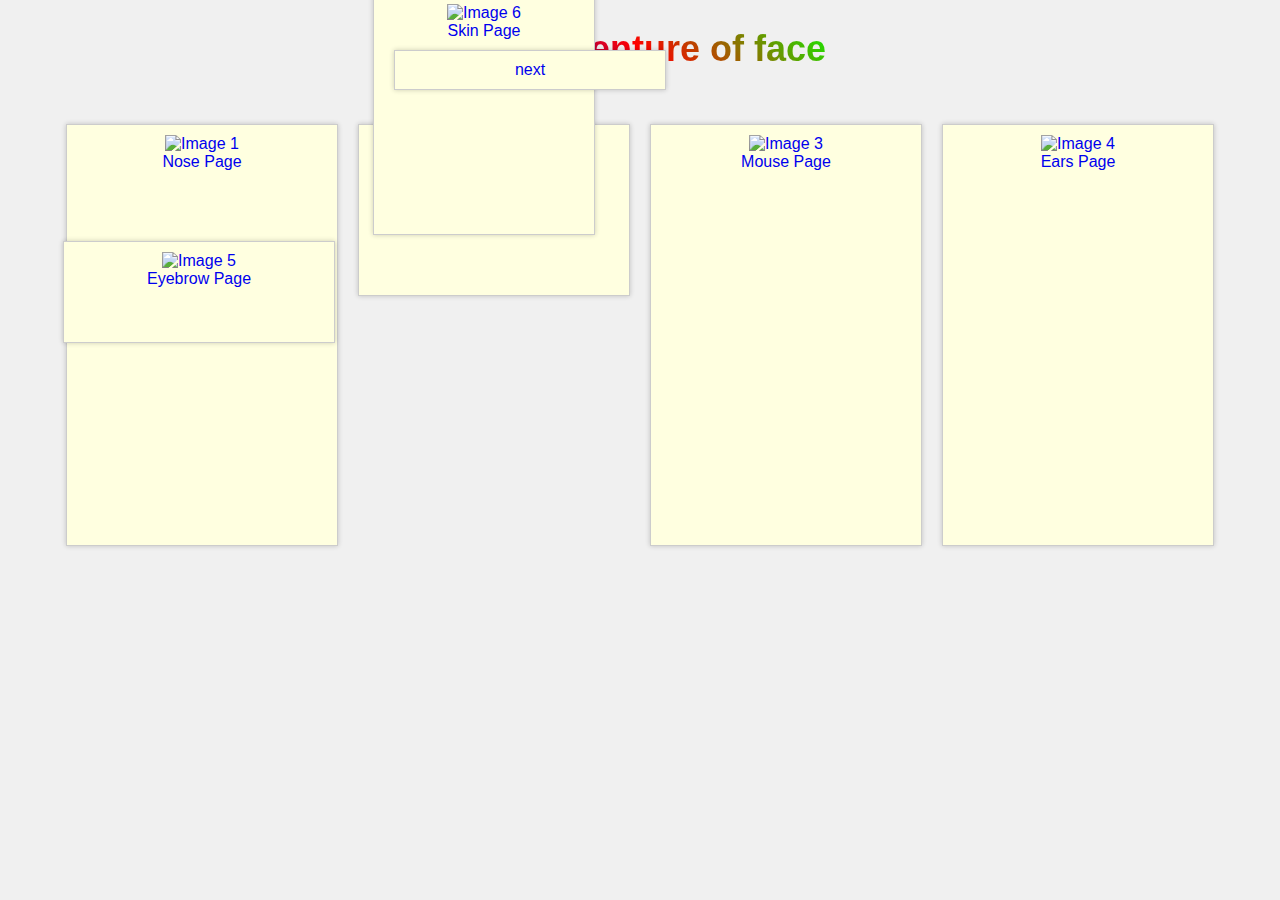
==== index.html @ 877d60f1 "11" ====
<html lang="en">
<head>
  <title>Hovering</title>
  <link rel="stylesheet" type="text/css" href="style.css">
    <meta charset="UTF-8">
    <meta name="viewport" content="width=device-width, initial-scale=1.0">
    <title>The adventure of face</title>
</head>
<body>
  
    <h1>The adventure of face</h1>
    <div class="container">
        <div class="box">
            <a href="entries/entry1/final/index.html">
                <img src="https://s2.loli.net/2023/10/25/oVkzdJBUjHcA2x4.png" alt="Image 1">
                <p>Nose Page</p>
            </a>
        </div>
        <div class="box box2">
            <a href="entries/entry2/final/index.html">
                <img src="https://s2.loli.net/2023/10/25/ljY8dgqZ5bhN3if.png" alt="Image 2">
                <p>Eyes Page</p>
            </a>
        </div>
        <div class="box">
            <a href="entries/entry3/final/index.html">
                <img src="https://s2.loli.net/2023/10/25/omBrcw1x47KHuby.png" alt="Image 3">
                <p>Mouse Page</p>
            </a>
        </div>
        <div class="box-container">
        <div class="box box4"> 
        <a href="entries/entry4/final/index.html">
            <img src="https://s2.loli.net/2023/10/25/ld6icQLopt19swa.png" alt="Image 4">
            <p>Ears Page</p>
        
        
</a>
<div class="box box5"> 
            
           
<a href="entries/entry5/index.html">
                <img src="https://s2.loli.net/2023/10/25/flWTJkHCcujnABa.jpg" alt="Image 5">
                <p>Eyebrow Page</p>
            </a>
        </div>
        
       
<div class="box box6"> 
            <a href="entries/entry6/final/index.html">
                <img src="https://s2.loli.net/2023/10/25/LxDaev37O8cbFUo.jpg" alt="Image 6">
                <p>Skin Page</p>
            </a>

<div class="box box7"> 
            <a href="entries/entry8/index.html">
                <p>next</p>
            </a>
        

</div>
    </div>

</body>
</html>
---- style.css ----
body {
    font-family: Arial, sans-serif;
    background-color: #f0f0f0;
    margin: 8px;
    padding: 0;
}

h1{
       text-align: center;
            padding: 20px;
            color: transparent;
            background: linear-gradient(45deg, #ff0000, #00ff00, #0000ff, #ff0000, #00ff00, #0000ff,#051905); 
            background-clip: text;
            -webkit-background-clip: text;
            font-size: 36px;
            animation: glow 1s infinite alternate;
}
 @keyframes glow {
            0% {
                background-size: 200% 200%; /* 渐变背景初始大小为0% */
            }
            100% {
                background-size: 300% 300%; /* 渐变背景变为100% */
            }
        }
.container {
    display: flex;
    flex-wrap: wrap;
justify-content: center;
}
.box-container {
    display: flex;
    flex-direction: column;
}

.box {
    width: 250px;
    padding: 10px;
    margin: 10px;
    border: 1px solid #ccc;
    text-align: center;
    transition: transform 0.2s;
    background-color: lightyellow;
    box-shadow: 0px 0px 5px rgba(0, 0, 0, 0.2);
}

.box:hover {
    transform: scale(1.05);
}

.box.box2 {
    width: 250px; 
    height: 150px; 
}
.box img {
    max-width: 100%;
    height: auto;
}

.box a {
    text-decoration: none;
}

p {
    margin: 0;
}
.box.box4 {
    width: 250px; 
    height: 400px; 
    background-color: lightyellow; 
    border: 1px solid #ccc; 
    text-align: center; 
}

.box.box4 img {
    max-width: 100%;
    height: auto;
}

.box.box4 p {
    margin: 0;
}

.box.box5 {
    width: 250px; 
    height: 80px; 
    background-color: lightyellow; 
    border: 1px solid #ccc; 
    text-align: center; 
    position: relative;
    top:60px;
    left: -900px;

}

.box.box6 {
    
   
    width: 200px; 
    height: 220px; 
    background-color: lightyellow; 
    border: 1px solid #ccc; 
    position: relative;

    top:-300px;
    left: -590px;
text-align: center; 

}
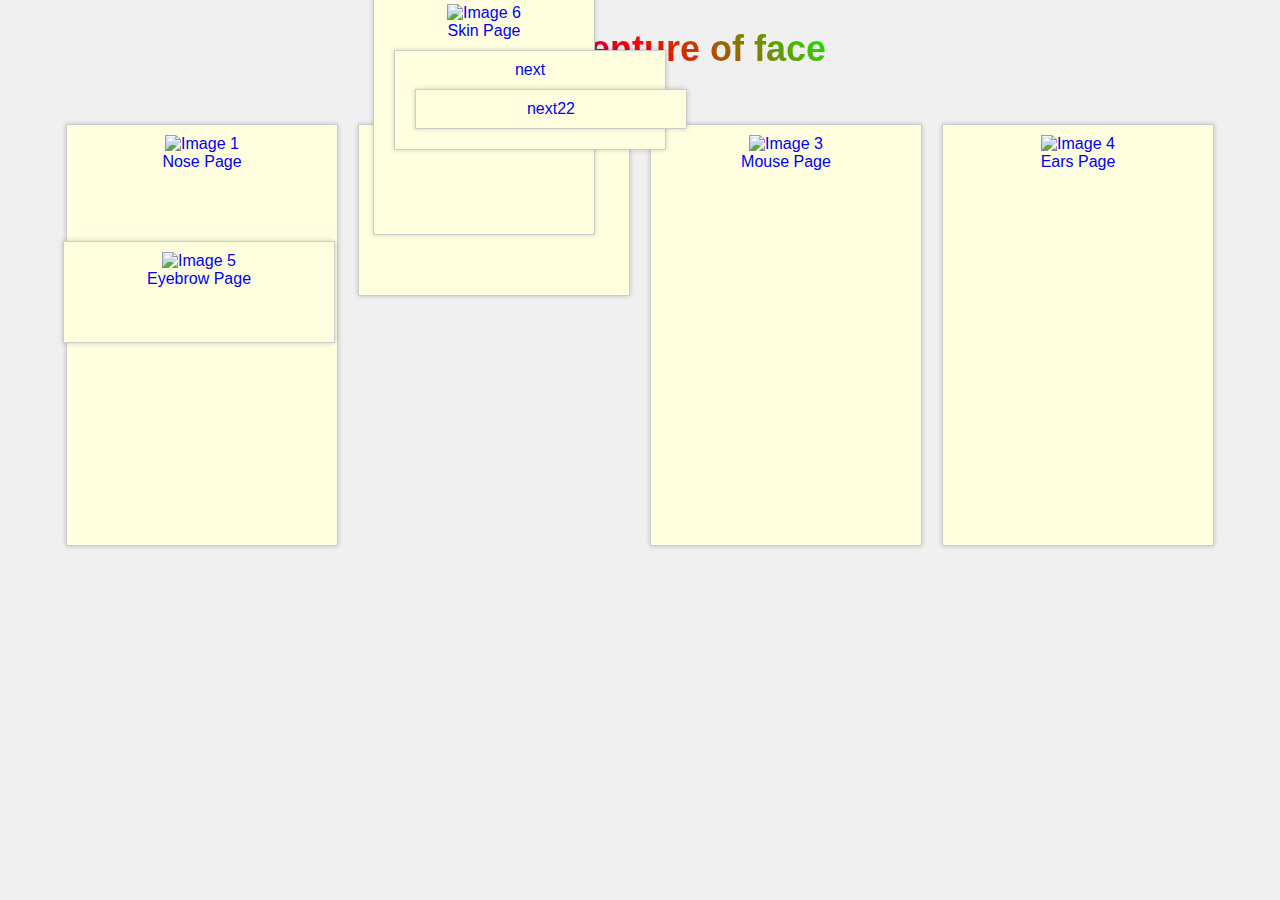
==== commit 732ed9b2: "1" ====
--- a/index.html
+++ b/index.html
@@ -53,10 +53,13 @@
             </a>
 
 <div class="box box7"> 
-            <a href="entries/entry8/index.html">
+            <a href="entries/entry7/index.html">
                 <p>next</p>
             </a>
-        
+        <div class="box box8"> 
+            <a href="entries/entry8/index.html">
+                <p>next22</p>
+            </a>
 
 </div>
     </div>
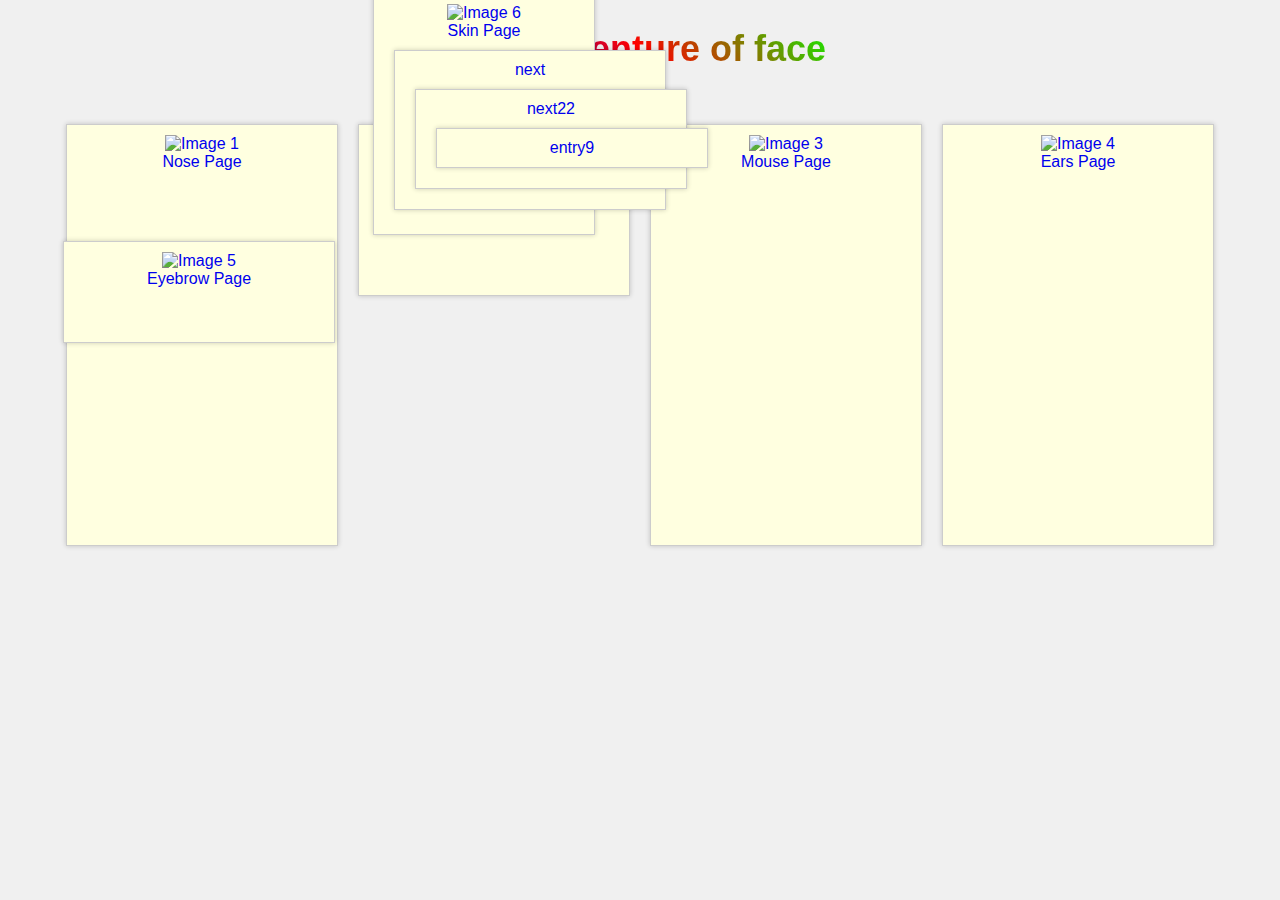
==== commit f431497b: "1" ====
--- a/index.html
+++ b/index.html
@@ -60,6 +60,10 @@
             <a href="entries/entry8/index.html">
                 <p>next22</p>
             </a>
+             <div class="box box9"> 
+            <a href="entries/entry9/index.html">
+                <p>entry9</p>
+            </a>
 
 </div>
     </div>
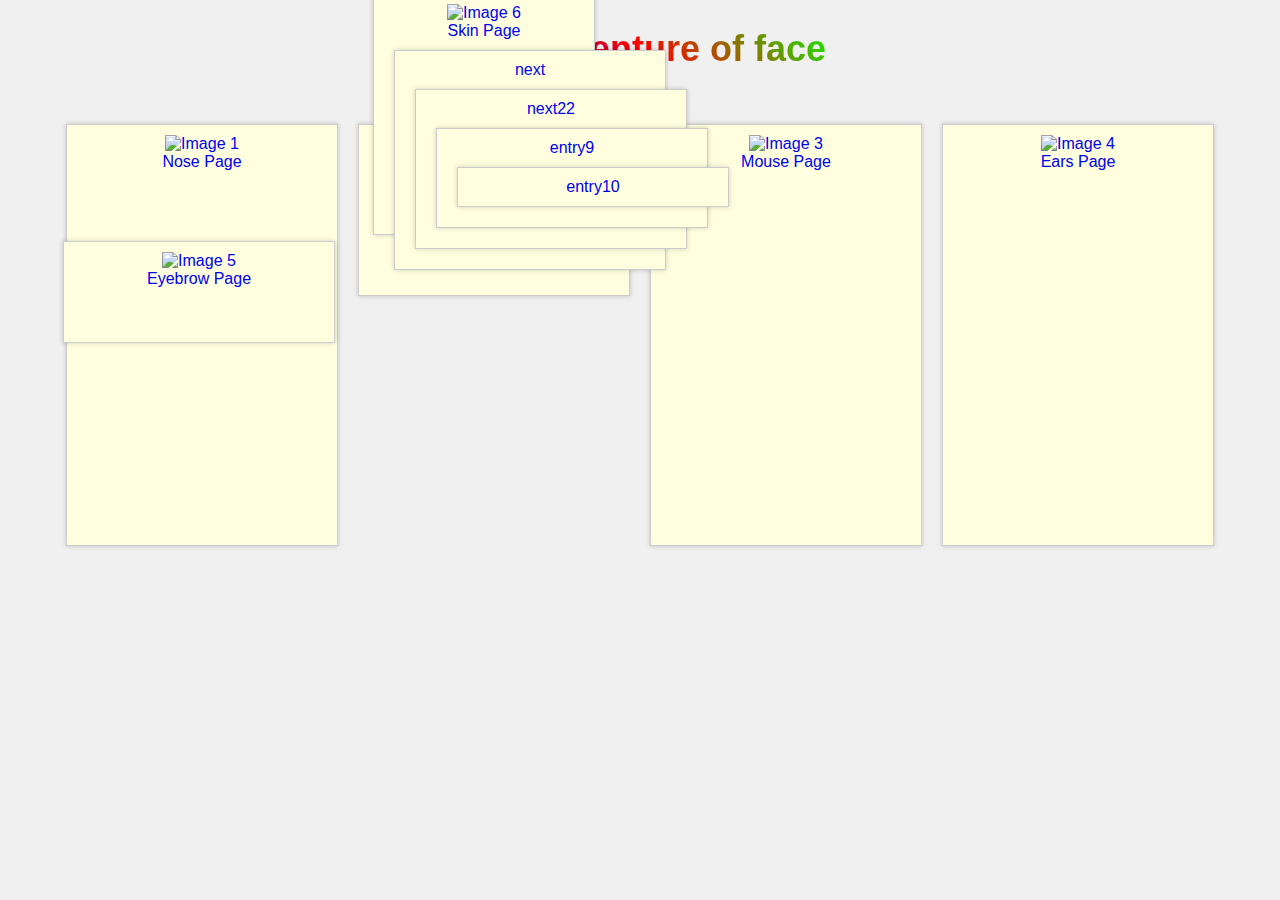
==== commit 952cdebd: "1" ====
--- a/index.html
+++ b/index.html
@@ -64,6 +64,11 @@
             <a href="entries/entry9/index.html">
                 <p>entry9</p>
             </a>
+            <div class="box box10"> 
+            <a href="entries/entry10/index.html">
+                <p>entry10</p>
+            </a>
+
 
 </div>
     </div>
--- a/style.css
+++ b/style.css
@@ -17,10 +17,10 @@
 }
  @keyframes glow {
             0% {
-                background-size: 200% 200%; /* 渐变背景初始大小为0% */
+                background-size: 200% 200%; 
             }
             100% {
-                background-size: 300% 300%; /* 渐变背景变为100% */
+                background-size: 300% 300%; 
             }
         }
 .container {
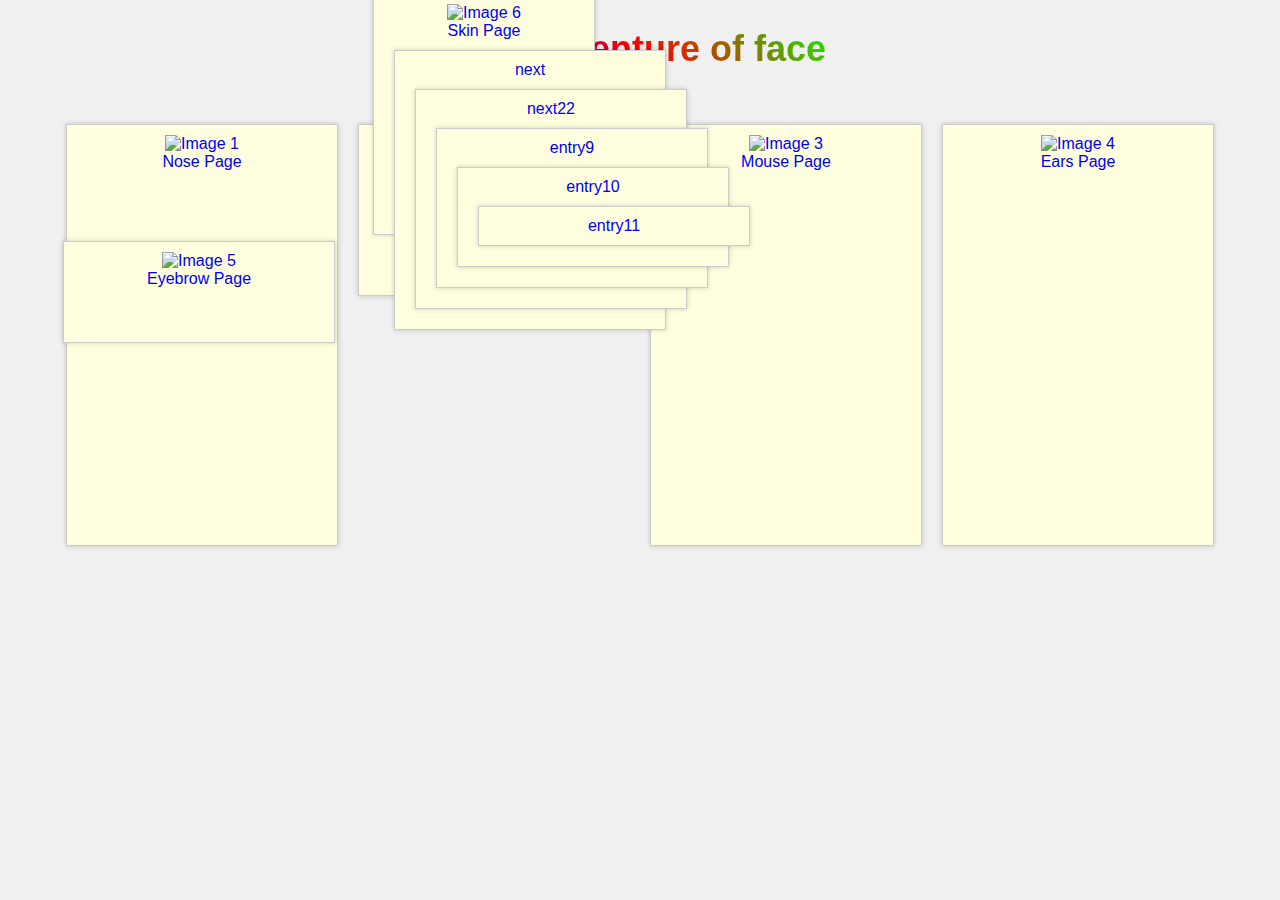
==== commit 52298b8c: "1" ====
--- a/index.html
+++ b/index.html
@@ -68,6 +68,10 @@
             <a href="entries/entry10/index.html">
                 <p>entry10</p>
             </a>
+            <div class="box box11"> 
+            <a href="entries/entry11/index.html">
+                <p>entry11</p>
+            </a>
 
 
 </div>
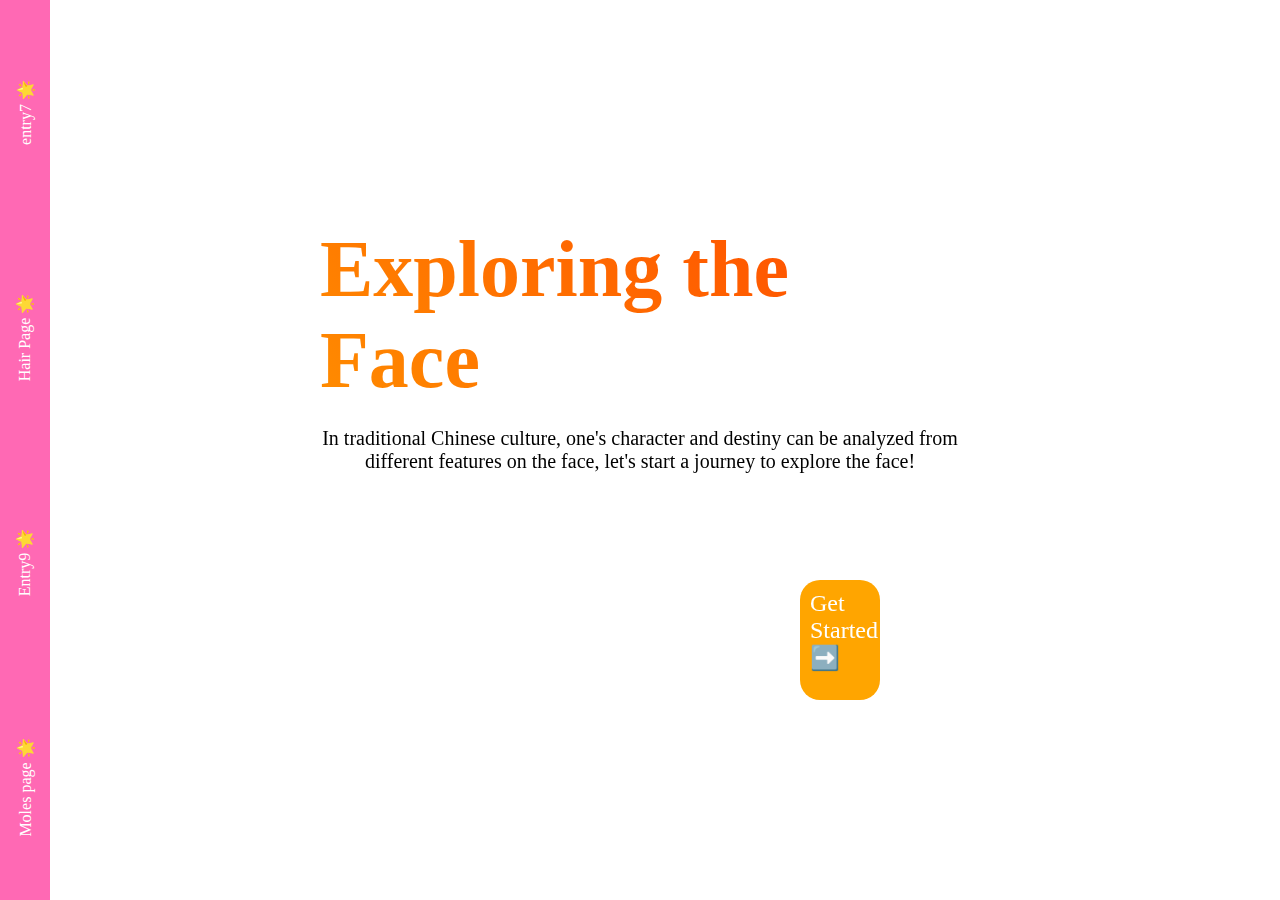
==== commit ffc3e5f2: "1" ====
--- a/index.html
+++ b/index.html
@@ -1,81 +1,60 @@
-<html lang="en">
-<head>
-  <title>Hovering</title>
-  <link rel="stylesheet" type="text/css" href="style.css">
-    <meta charset="UTF-8">
-    <meta name="viewport" content="width=device-width, initial-scale=1.0">
-    <title>The adventure of face</title>
-</head>
-<body>
-  
-    <h1>The adventure of face</h1>
-    <div class="container">
-        <div class="box">
-            <a href="entries/entry1/final/index.html">
-                <img src="https://s2.loli.net/2023/10/25/oVkzdJBUjHcA2x4.png" alt="Image 1">
-                <p>Nose Page</p>
-            </a>
-        </div>
-        <div class="box box2">
-            <a href="entries/entry2/final/index.html">
-                <img src="https://s2.loli.net/2023/10/25/ljY8dgqZ5bhN3if.png" alt="Image 2">
-                <p>Eyes Page</p>
-            </a>
-        </div>
-        <div class="box">
-            <a href="entries/entry3/final/index.html">
-                <img src="https://s2.loli.net/2023/10/25/omBrcw1x47KHuby.png" alt="Image 3">
-                <p>Mouse Page</p>
-            </a>
-        </div>
-        <div class="box-container">
-        <div class="box box4"> 
-        <a href="entries/entry4/final/index.html">
-            <img src="https://s2.loli.net/2023/10/25/ld6icQLopt19swa.png" alt="Image 4">
-            <p>Ears Page</p>
-        
-        
-</a>
-<div class="box box5"> 
-            
-           
-<a href="entries/entry5/index.html">
-                <img src="https://s2.loli.net/2023/10/25/flWTJkHCcujnABa.jpg" alt="Image 5">
-                <p>Eyebrow Page</p>
-            </a>
-        </div>
-        
-       
-<div class="box box6"> 
-            <a href="entries/entry6/final/index.html">
-                <img src="https://s2.loli.net/2023/10/25/LxDaev37O8cbFUo.jpg" alt="Image 6">
-                <p>Skin Page</p>
-            </a>
-
-<div class="box box7"> 
-            <a href="entries/entry7/index.html">
-                <p>next</p>
-            </a>
-        <div class="box box8"> 
-            <a href="entries/entry8/index.html">
-                <p>next22</p>
-            </a>
-             <div class="box box9"> 
-            <a href="entries/entry9/index.html">
-                <p>entry9</p>
-            </a>
-            <div class="box box10"> 
-            <a href="entries/entry10/index.html">
-                <p>entry10</p>
-            </a>
-            <div class="box box11"> 
-            <a href="entries/entry11/index.html">
-                <p>entry11</p>
-            </a>
-
-
-</div>
+<DOCTYPE html>
+    <html lang="en">
+    <head>
+      <meta charset="utf-8">
+      <meta name="viewport" content="width=device-width, initial-scale=1, shrink-to-fit=no">
+      <link rel="stylesheet" type="text/css" href="style.css">
+      <link rel="stylesheet" href="https://fonts.googleapis.com/css2?family=Roboto:wght@400;700&display=swap">
+      <title>JavaScript Demo</title>
+    </head>
+    <body>
+       <div id="headerText">
+        <span class="shiningText">Exploring the Face</span>
     </div>
 
-</body>
-</html>+    <div id="centeredText">
+        In traditional Chinese culture, one's character and destiny can be analyzed from different features on the face, let's start a journey to explore the face!
+</div>
+
+   
+     <div id="getStartedContainer">
+        <a id="getStartedLink" href="https://334234.github.io/entries/entry1/final/nose%202.html" target="_blank">
+            <div id="getStartedIcon">
+                Get Started ➡️
+            </div>
+        </a>
+    </div>
+    <div id="verticalBar">
+  <a href="https://334234.github.io/entries/entry7/index.html" class="verticalLink">entry7  🌟</a>
+  <a href="https://334234.github.io/entries/entry8/index.html" class="verticalLink">Hair Page 🌟</a>
+  <a href="https://334234.github.io/entries/entry9/index.html" class="verticalLink">Entry9 🌟</a>
+   <a href="https://334234.github.io/entries/entry10/index.html" class="verticalLink">Moles page 🌟</a>
+    
+     
+</div>
+
+     <div id="topCenterImageContainer">
+        <img src="https://s2.loli.net/2023/10/25/flWTJkHCcujnABa.jpg" alt="Top Center Image">
+    </div>
+      <div id="topRightImageContainer">
+        <img src="https://s2.loli.net/2023/10/25/LxDaev37O8cbFUo.jpg" alt="Top Right Image">
+    </div>
+     
+    <div id="topLeftImageContainer">
+        <img src="https://s2.loli.net/2023/10/25/ld6icQLopt19swa.png" alt="Top Left Image">
+    </div>
+    <div id="floatingImageContainer">
+        <img src="https://s2.loli.net/2023/10/25/oVkzdJBUjHcA2x4.png" alt="Floating Image">
+    </div>
+     <div id="bottomLeftImageContainer">
+        <img src="https://s2.loli.net/2023/10/25/ljY8dgqZ5bhN3if.png" alt="Bottom Left Image"></div>
+         <div id="bottomRightImageContainer">
+        <img src="https://s2.loli.net/2023/10/25/omBrcw1x47KHuby.png" alt="Bottom Right Image">
+    </div>
+    </div>
+      <script src="https://code.jquery.com/jquery-3.6.4.min.js"></script>
+       <script type="text/javascript" src="main.js"></script>
+      
+
+    </body>
+ </html>--- a/style.css
+++ b/style.css
@@ -1,109 +1,223 @@
 body {
-    font-family: Arial, sans-serif;
-    background-color: #f0f0f0;
-    margin: 8px;
+    font-family: 'Segoe Script', cursive;
+    margin: 0;
     padding: 0;
-}
-
-h1{
-       text-align: center;
-            padding: 20px;
-            color: transparent;
-            background: linear-gradient(45deg, #ff0000, #00ff00, #0000ff, #ff0000, #00ff00, #0000ff,#051905); 
-            background-clip: text;
-            -webkit-background-clip: text;
-            font-size: 36px;
-            animation: glow 1s infinite alternate;
-}
- @keyframes glow {
-            0% {
-                background-size: 200% 200%; 
-            }
-            100% {
-                background-size: 300% 300%; 
-            }
-        }
-.container {
-    display: flex;
-    flex-wrap: wrap;
-justify-content: center;
-}
-.box-container {
-    display: flex;
-    flex-direction: column;
-}
-
-.box {
-    width: 250px;
-    padding: 10px;
-    margin: 10px;
-    border: 1px solid #ccc;
-    text-align: center;
-    transition: transform 0.2s;
-    background-color: lightyellow;
-    box-shadow: 0px 0px 5px rgba(0, 0, 0, 0.2);
-}
-
-.box:hover {
-    transform: scale(1.05);
-}
-
-.box.box2 {
-    width: 250px; 
-    height: 150px; 
-}
-.box img {
+    
+    background: url('https://s2.loli.net/2023/12/06/F6CeqxbBydGHsmw.jpg') no-repeat center center fixed;
+    background-size: cover;
+
+}
+#getStartedContainer {
+            position: fixed;
+            bottom:200px; 
+            right: 400px;
+
+          
+        }
+          #getStartedLink {
+            text-decoration: none; /* 移除链接下划线 */
+            display: inline-block;
+        }
+
+ 
+        #getStartedIcon {
+            background-color: orange;
+            width: 60px;
+            height: 100px;
+            border-radius: 20px; 
+            display: flex;
+            justify-content: space-around;
+      
+            color: white;
+            padding: 10px;
+            cursor: pointer;
+            font-size: 24px;
+        }
+         #getStartedIcon:hover {
+            width: 120px; /* 悬停时改变宽度，使其变成长方形 */
+        }
+
+ #centeredText {
+            position: fixed;
+            top: 50%;
+            left: 50%;
+            transform: translate(-50%, -50%);
+            font-size: 20px;
+            color: black;
+            text-align: center;
+        } 
+
+#headerText {
+    position: fixed;
+    top: 35%;
+    left: 50%;
+    transform: translate(-50%, -50%);
+    font-size: 48px;
+    color: #000;
+}
+
+.shiningText {
+    position: relative;
+    display: inline-block;
+    font-size: 80px;
+    font-weight: bold; 
+    background: linear-gradient(45deg, #ff8c00, #ff4500); /* 使用橘色渐变背景 */
+    -webkit-background-clip: text; /* 设置文字裁剪 */
+    color: transparent;
+}
+
+.shiningText::before {
+    content: "Exploring the Face";
+    position: absolute;
+    top: 0px;
+    left: 0;
+    width: 100%;
+    height: 100%;
+    background: linear-gradient(45deg, rgba(255,255,255,0.8), transparent 80%);
+    opacity: 0;
+    animation: shiningAnimation 2s infinite;
+}
+
+@keyframes shiningAnimation {
+    0%, 100% {
+        opacity: 0;
+    }
+    50% {
+        opacity: 1;
+    }
+}
+
+
+
+
+
+
+#floatingImageContainer,
+#bottomLeftImageContainer {
+    position: fixed;
+    opacity: 0;
+    transition: opacity 0.5s ease, bottom 0.5s ease;
+}
+
+#floatingImageContainer img {
     max-width: 100%;
     height: auto;
-}
-
-.box a {
-    text-decoration: none;
-}
-
-p {
-    margin: 0;
-}
-.box.box4 {
-    width: 250px; 
-    height: 400px; 
-    background-color: lightyellow; 
-    border: 1px solid #ccc; 
-    text-align: center; 
-}
-
-.box.box4 img {
+    width: 100px; /* 设置宽度为100px */
+    height: 130px; /* 设置高度为80px */
+}
+
+#floatingImageContainer {
+    bottom: 0;
+    left: 50%;
+    transform: translateX(-50%);
+}
+
+#bottomLeftImageContainer img {
     max-width: 100%;
     height: auto;
-}
-
-.box.box4 p {
-    margin: 0;
-}
-
-.box.box5 {
-    width: 250px; 
-    height: 80px; 
-    background-color: lightyellow; 
-    border: 1px solid #ccc; 
-    text-align: center; 
-    position: relative;
-    top:60px;
-    left: -900px;
-
-}
-
-.box.box6 {
-    
-   
-    width: 200px; 
-    height: 220px; 
-    background-color: lightyellow; 
-    border: 1px solid #ccc; 
-    position: relative;
-
-    top:-300px;
-    left: -590px;
-text-align: center; 
-
-}
+    width: 150px; /* 设置宽度为150px */
+    height: 120px; /* 设置高度为120px */
+}
+
+#bottomLeftImageContainer {
+    bottom: 80px!important;
+    left: 200px!important; /* 调整左边距 */
+}
+#bottomRightImageContainer {
+    position: fixed;
+    opacity: 0;
+    transition: opacity 0.5s ease, bottom 0.5s ease;
+}
+
+#bottomRightImageContainer img {
+    max-width: 100%;
+    height: 120px;
+    width: 130px; /* 设置图片的宽度 */
+}
+
+#bottomRightImageContainer {
+    bottom: 100px;
+    right: 100px; /* 调整右边距 */
+}
+
+#topLeftImageContainer {
+    position: fixed;
+    opacity: 0;
+    transition: opacity 0.5s ease, top 0.8s ease; /* 添加 top 属性的过渡效果 */
+}
+
+#topLeftImageContainer img {
+    max-width: 100%;
+    height: 160px;
+    width: 100px; /* 设置图片的宽度 */
+}
+
+#topLeftImageContainer {
+    top: -200px; /* 设置初始位置在页面之外的上方 */
+    left: 250px; /* 调整左边距 */
+}
+
+#topCenterImageContainer {
+    position: fixed;
+    opacity: 0;
+    transition: opacity 0.5s ease, top 1s ease; /* 增加 top 属性的过渡时间为 1s */
+}
+
+#topCenterImageContainer img {
+    max-width: 100%;
+    height: 50px;
+    width: 200px; /* 设置图片的宽度 */
+}
+
+#topCenterImageContainer {
+    top: -100px; /* 设置初始位置在页面之外的上方 */
+}
+
+#topRightImageContainer {
+    position: fixed;
+    opacity: 0;
+    transition: opacity 0.5s ease, top 1s ease, right 1s ease; /* 增加 top 和 right 属性的过渡时间为 1s */
+}
+
+#topRightImageContainer img {
+    max-width: 100%;
+    height: 200px;
+    width: 150px; /* 设置图片的宽度 */
+}
+
+#topRightImageContainer {
+    top: -150px; 
+    right: 100px!important; 
+}
+
+#floatingImageContainer:hover,
+#bottomLeftImageContainer:hover,
+#bottomRightImageContainer:hover,
+#topLeftImageContainer:hover,
+#topCenterImageContainer:hover,
+#topRightImageContainer:hover {
+    filter: blur(5px);
+    cursor: pointer;
+}
+
+#verticalBar {
+  position: fixed;
+  top: 0;
+  left: 0;
+  width: 50px; 
+  height: 100vh; 
+  background-color: #FF69B4; 
+  display: flex;
+  flex-direction: column;
+  align-items: center;
+  justify-content: space-around;
+}
+
+.verticalLink {
+  text-decoration: none;
+  color: #fff; /* 白色文字 */
+  font-size: 16px; /* 调整字体大小 */
+  transform: rotate(-90deg); /* 将文字旋转 -90 度，使其竖着显示 */
+  white-space: nowrap; 
+}
+
